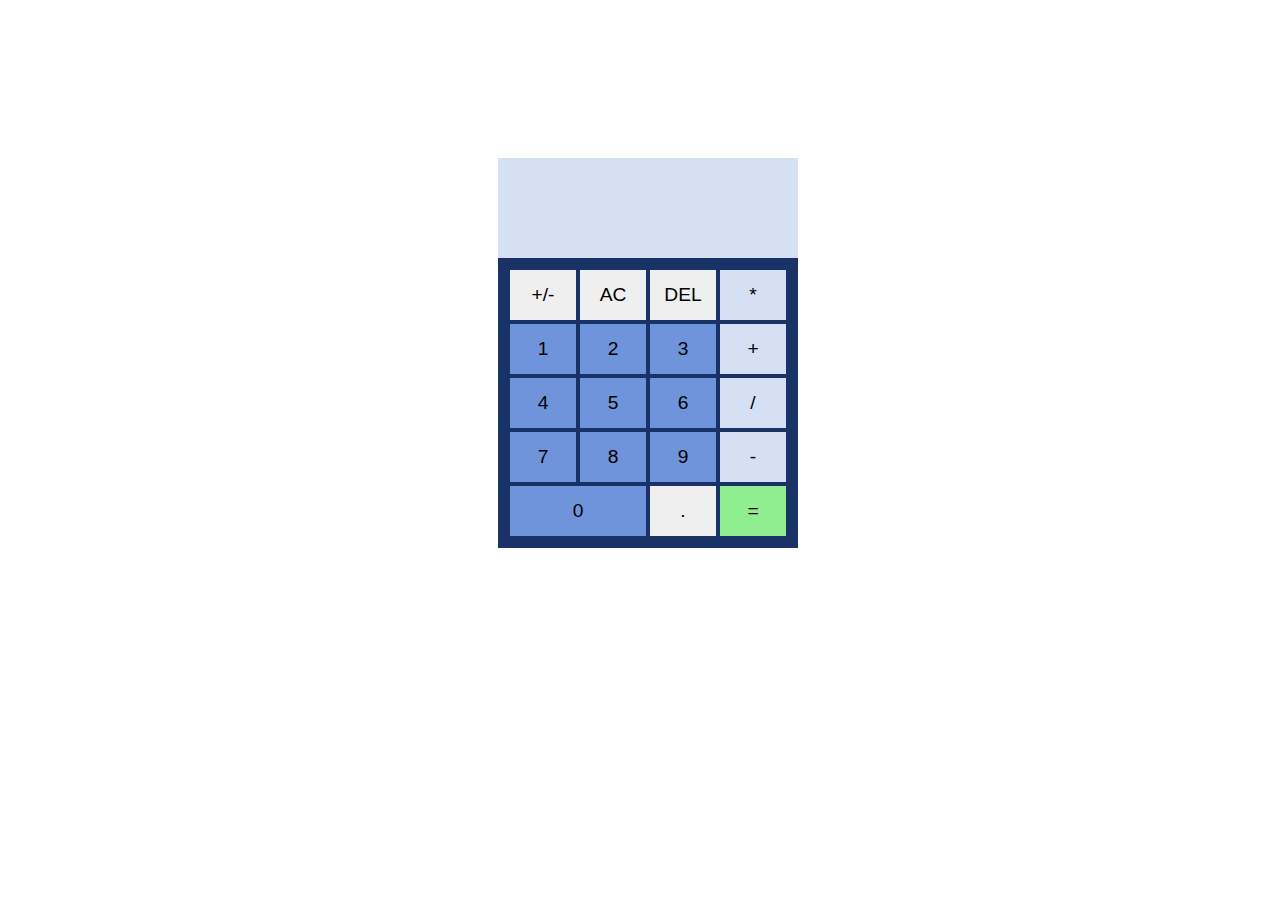
==== kalkulator/index.html @ 3edb1011 "Kalkulator" ====
<!DOCTYPE html>

<html lang="en" xmlns="http://www.w3.org/1999/xhtml">
<head>
    <meta charset="utf-8" />
    <title>Kalkulator</title>
    <link rel="stylesheet" type="text/css" href="./style.css" />
</head>
<body>


<div class="calculator">

    <div class="userInput"><p class="userEntry"></p><p class="finalCalc"></p></div>

    <div class="calcButtons">
    

        <button>+/-</button>
        <button>AC</button>
        <button>DEL</button>
        <button class="operator">*</button>

        <button class="number">1</button>
        <button class="number">2</button>
        <button class="number">3</button>
        <button class="operator">+</button>

        <button class="number">4</button>
        <button class="number">5</button>
        <button class="number">6</button>
        <button class="operator">/</button>
    
        <button class="number">7</button>
        <button class="number">8</button>
        <button class="number">9</button>
        <button class="operator">-</button>

    
        <button class="number">0</button>
        <button class="decimal">.</button>
        <button class="operator">=</button>


    </div>
</div>

<script src="./app.js"></script>

</body>
</html>
---- kalkulator/style.css ----
body{
    box-sizing: border-box;
    width: 100%;
    height: 100%;
    overflow-x: hidden;
}


button {
    height: 50px;
    margin: 2px;
    font-size: 1.2em;
    border-style: none;
    /*background-color: #d6e0f5;*/
}


button:hover {
    color: aliceblue;
    background-color: #2952a3;
    cursor: pointer;
    border: 2px solid white;
}

.calculator {
    position: relative;
    top: 150px;
    margin: 0 auto;
    max-width: 300px;
   
}

.calcButtons {
    display: grid;
    grid-template-columns: 1fr 1fr 1fr 1fr;
    margin:0 auto;
    background-color: #193366;
    padding: 10px;
}

.calcButtons > button:nth-child(17) {
 
    grid-column: 1/3;
}

.operator {
    background-color: #d6e0f5;
}

.number {
    background-color: #7094db;
}

.userInput {
    position: relative;
    height: 80px;
    max-width: 100%;
    text-align: right;
    padding: 10px;
    font-size: 25px;
    /*border: 1px solid #193366;*/
    background-color: #d6e0f5;
}



.calcButtons > button:nth-child(19) {

    background-color: lightgreen;
}

.userEntry {
    position: absolute;
    bottom: 0;
    padding: 0;
    margin: 5px;
    right:0;
}

.finalCalc{

    position: absolute;
    right:0;
    margin:5px;
    top:0;
    padding:0;
}
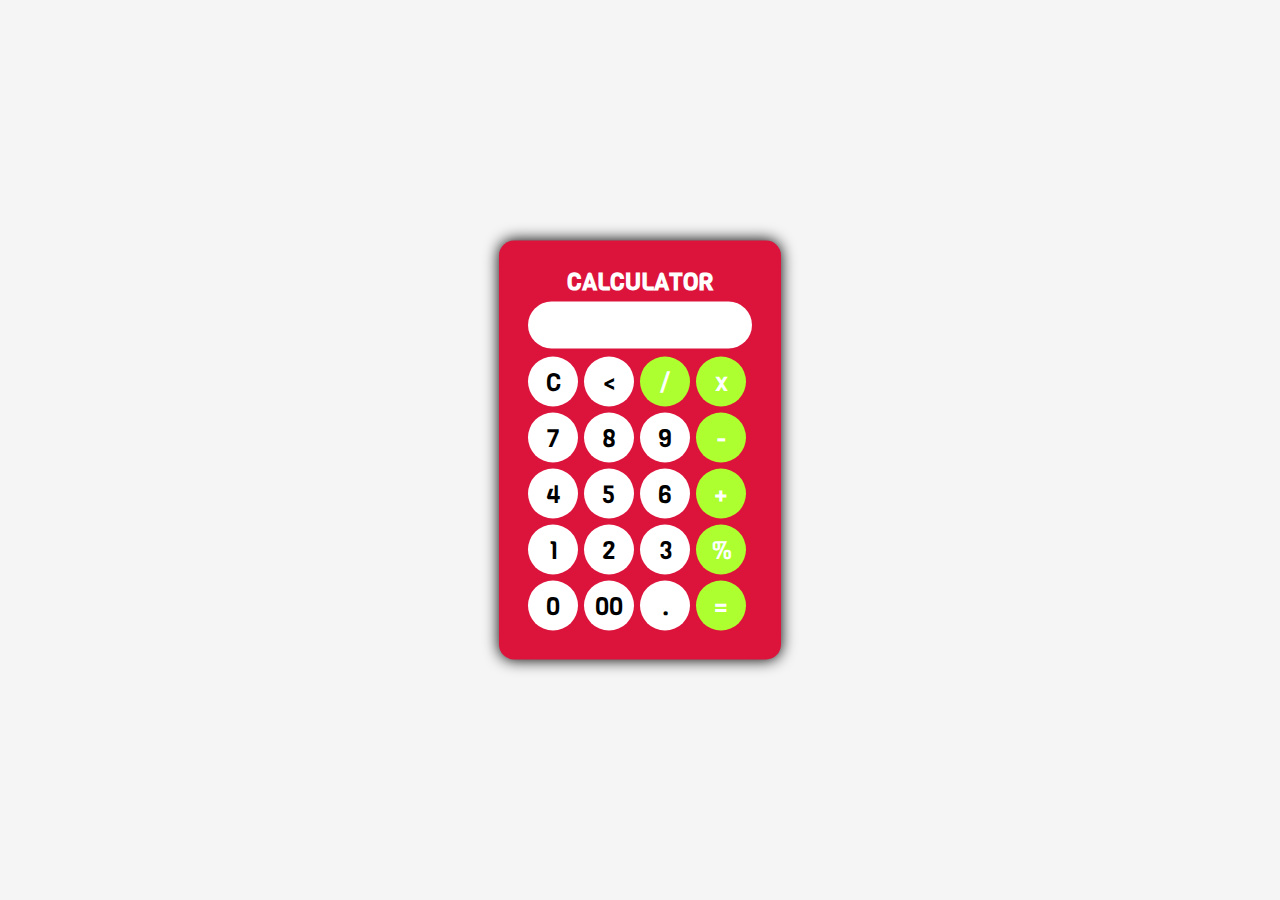
==== commit 3d6d6c98: "Kalkulator Update" ====
--- a/kalkulator/index.html
+++ b/kalkulator/index.html
@@ -1,51 +1,60 @@
 <!DOCTYPE html>
+<html>
+<head>
+	<title>Kalkulator Sederhana</title>
+	
+	<!-- CSS -->
+	<link rel="stylesheet" type="text/css" href="style.css">
 
-<html lang="en" xmlns="http://www.w3.org/1999/xhtml">
-<head>
-    <meta charset="utf-8" />
-    <title>Kalkulator</title>
-    <link rel="stylesheet" type="text/css" href="./style.css" />
+	<!-- Font -->
+	<link href="https://fonts.googleapis.com/css?family=Viga&display=swap" rel="stylesheet"> 
+
+	<!-- Script -->
+	<script src="main.js"></script>
 </head>
+
 <body>
-
-
-<div class="calculator">
-
-    <div class="userInput"><p class="userEntry"></p><p class="finalCalc"></p></div>
-
-    <div class="calcButtons">
-    
-
-        <button>+/-</button>
-        <button>AC</button>
-        <button>DEL</button>
-        <button class="operator">*</button>
-
-        <button class="number">1</button>
-        <button class="number">2</button>
-        <button class="number">3</button>
-        <button class="operator">+</button>
-
-        <button class="number">4</button>
-        <button class="number">5</button>
-        <button class="number">6</button>
-        <button class="operator">/</button>
-    
-        <button class="number">7</button>
-        <button class="number">8</button>
-        <button class="number">9</button>
-        <button class="operator">-</button>
-
-    
-        <button class="number">0</button>
-        <button class="decimal">.</button>
-        <button class="operator">=</button>
-
-
-    </div>
-</div>
-
-<script src="./app.js"></script>
-
+	<div class="bg"></div>
+		<div class="main">
+			<h2>Calculator</h2>
+			<form name="form">
+				<input class="textarea" name="textarea">
+			</form>
+				<table>
+					<tr>
+						<td><input class="button" type="button" value="C" onclick="clean()"></td>
+						<td><input class="button" type="button" value="<" onclick="back()"></td>
+						<td><input class="button btn-green" type="button" value="/" onclick="insert(' / ')"></td>
+						<td><input class="button btn-green" type="button" value="x" onclick="insert(' * ')"></td>
+					</tr>
+					<tr>
+						<td><input class="button" type="button" value="7" onclick="insert(7)"></td>
+						<td><input class="button" type="button" value="8" onclick="insert(8)"></td>
+						<td><input class="button" type="button" value="9" onclick="insert(9)"></td>
+						<td><input class="button btn-green" type="button" value="-" onclick="insert(' - ')"></td>
+					</tr>
+					<tr>
+						<td><input class="button" type="button" value="4" onclick="insert(4)"></td>
+						<td><input class="button" type="button" value="5" onclick="insert(5)"></td>
+						<td><input class="button" type="button" value="6" onclick="insert(6)"></td>
+						<td><input class="button btn-green" type="button" value="+" onclick="insert(' + ')"></td>
+					</tr>
+					<tr>
+						<td><input class="button" type="button" value="1" onclick="insert(1)"></td>
+						<td><input class="button" type="button" value="2" onclick="insert(2)"></td>
+						<td><input class="button" type="button" value="3" onclick="insert(3)"></td>
+                        <td><input class="button btn-green" type="button" value="%" onclick="insert('%')"></td>
+					</tr>
+					<tr>
+						<td><input class="button" type="button" value="0" onclick="insert(0)"></td>
+						<td><input class="button" type="button" value="00" onclick="insert('00')"></td>
+						<td><input class="button" type="button" value="." onclick="insert('.')"></td>
+                        <td><input class="button btn-green" type="button" value="=" onclick="equal()"></td>
+					</tr>
+				</table>
+			
+		</div>
+	</div>
+	
 </body>
-</html>+</html>
--- a/kalkulator/style.css
+++ b/kalkulator/style.css
@@ -1,87 +1,58 @@
-body{
-    box-sizing: border-box;
-    width: 100%;
-    height: 100%;
-    overflow-x: hidden;
+* {
+	margin: 0px;
+	padding: 0px;
+	font-family: Viga;
 }
 
-
-button {
-    height: 50px;
-    margin: 2px;
-    font-size: 1.2em;
-    border-style: none;
-    /*background-color: #d6e0f5;*/
+body {
+	
+	background: whitesmoke;
+	height: 637px;
 }
 
-
-button:hover {
-    color: aliceblue;
-    background-color: #2952a3;
-    cursor: pointer;
-    border: 2px solid white;
+.main {
+	position: absolute;
+	top: 50%;
+	left: 50%;
+	transform: translateX(-50%) translateY(-50%);
+	width: fixed;
+	background: crimson;
+	padding: 25px;
+	border-radius: 15px;
+	box-shadow: 0 0 15px;
 }
 
-.calculator {
-    position: relative;
-    top: 150px;
-    margin: 0 auto;
-    max-width: 300px;
-   
+.main h2 {
+	text-align: center;
+	color: white;
+	text-transform: uppercase;
 }
 
-.calcButtons {
-    display: grid;
-    grid-template-columns: 1fr 1fr 1fr 1fr;
-    margin:0 auto;
-    background-color: #193366;
-    padding: 10px;
+.button {
+	width: 50px;
+	height: 50px;
+	font-size: 25px;
+	margin: 2px;
+	cursor: pointer;
+	border: none;
+	background: white;
+	color: black;
+	border-radius: 25px;
+	
 }
 
-.calcButtons > button:nth-child(17) {
- 
-    grid-column: 1/3;
+.btn-green {
+	background: greenyellow;
+	color:white;
 }
 
-.operator {
-    background-color: #d6e0f5;
-}
-
-.number {
-    background-color: #7094db;
-}
-
-.userInput {
-    position: relative;
-    height: 80px;
-    max-width: 100%;
-    text-align: right;
-    padding: 10px;
-    font-size: 25px;
-    /*border: 1px solid #193366;*/
-    background-color: #d6e0f5;
-}
-
-
-
-.calcButtons > button:nth-child(19) {
-
-    background-color: lightgreen;
-}
-
-.userEntry {
-    position: absolute;
-    bottom: 0;
-    padding: 0;
-    margin: 5px;
-    right:0;
-}
-
-.finalCalc{
-
-    position: absolute;
-    right:0;
-    margin:5px;
-    top:0;
-    padding:0;
+.textarea {
+	width: 204px;
+	margin: 4px;
+	font-size: 20px;
+	padding: 10px;
+	border: none;
+	color: black;
+	border-radius: 25px;
+	text-align: right;
 }